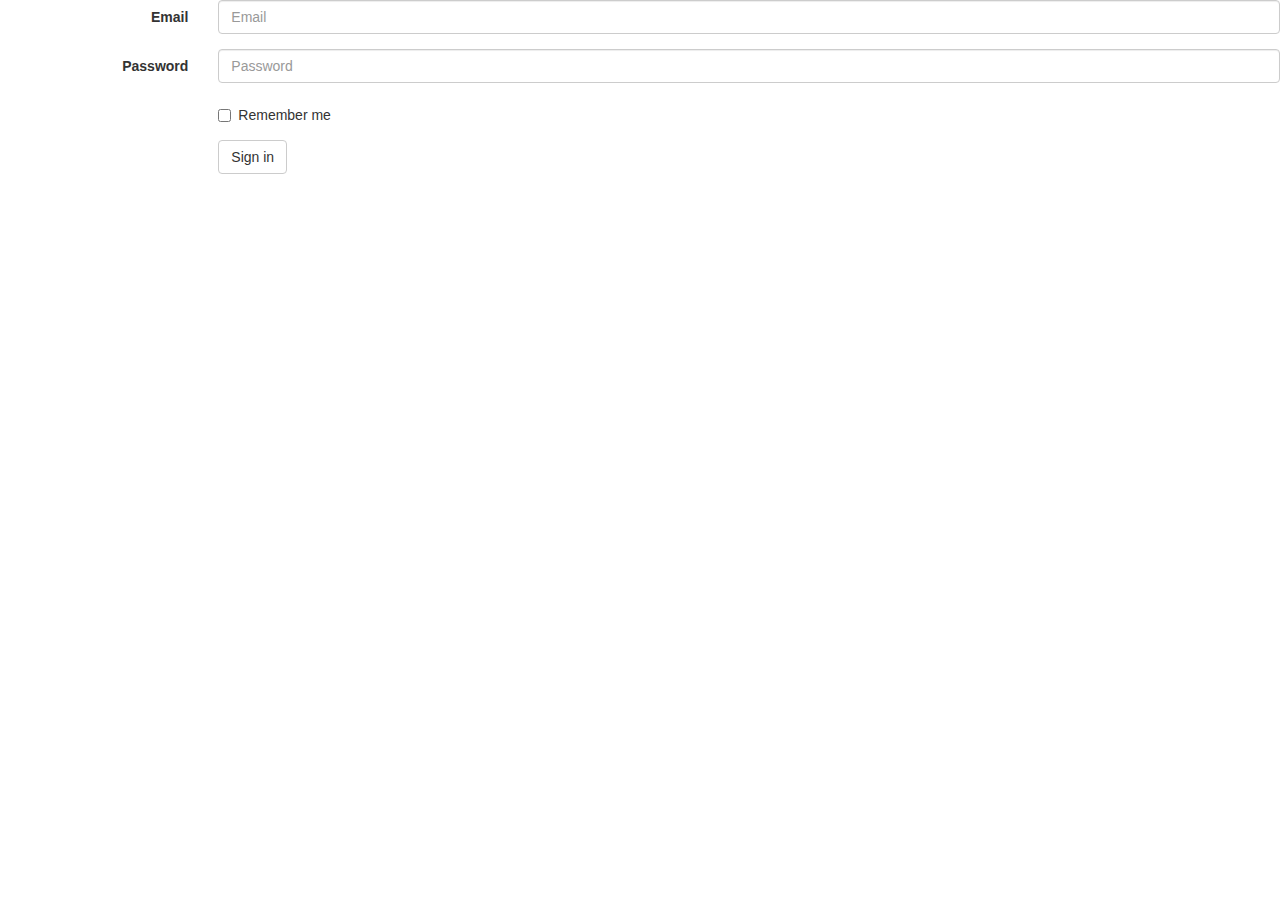
==== login.html @ 9c7678c5 "my first page" ====
<!DOCTYPE html>
<html>
<head>
<meta charset="uff-8">
<title>workshop</title>
<script href="js/bootstrap.min.js"></script>
<script href="js/jquery-1.12.1.min.js"></script>
<link href="css/bootstrap.min.css" rel="stylesheet">
</head>
<body>
<form class="form-horizontal">
  <div class="form-group">
    <label for="inputEmail3" class="col-sm-2 control-label">Email</label>
    <div class="col-sm-10">
      <input type="email" class="form-control" id="inputEmail3" placeholder="Email">
    </div>
  </div>
  <div class="form-group">
    <label for="inputPassword3" class="col-sm-2 control-label">Password</label>
    <div class="col-sm-10">
      <input type="password" class="form-control" id="inputPassword3" placeholder="Password">
    </div>
  </div>
  <div class="form-group">
    <div class="col-sm-offset-2 col-sm-10">
      <div class="checkbox">
        <label>
          <input type="checkbox"> Remember me
        </label>
      </div>
    </div>
  </div>
  <div class="form-group">
    <div class="col-sm-offset-2 col-sm-10">
      <button type="submit" class="btn btn-default">Sign in</button>
    </div>
  </div>
</form>
</body>
</html>
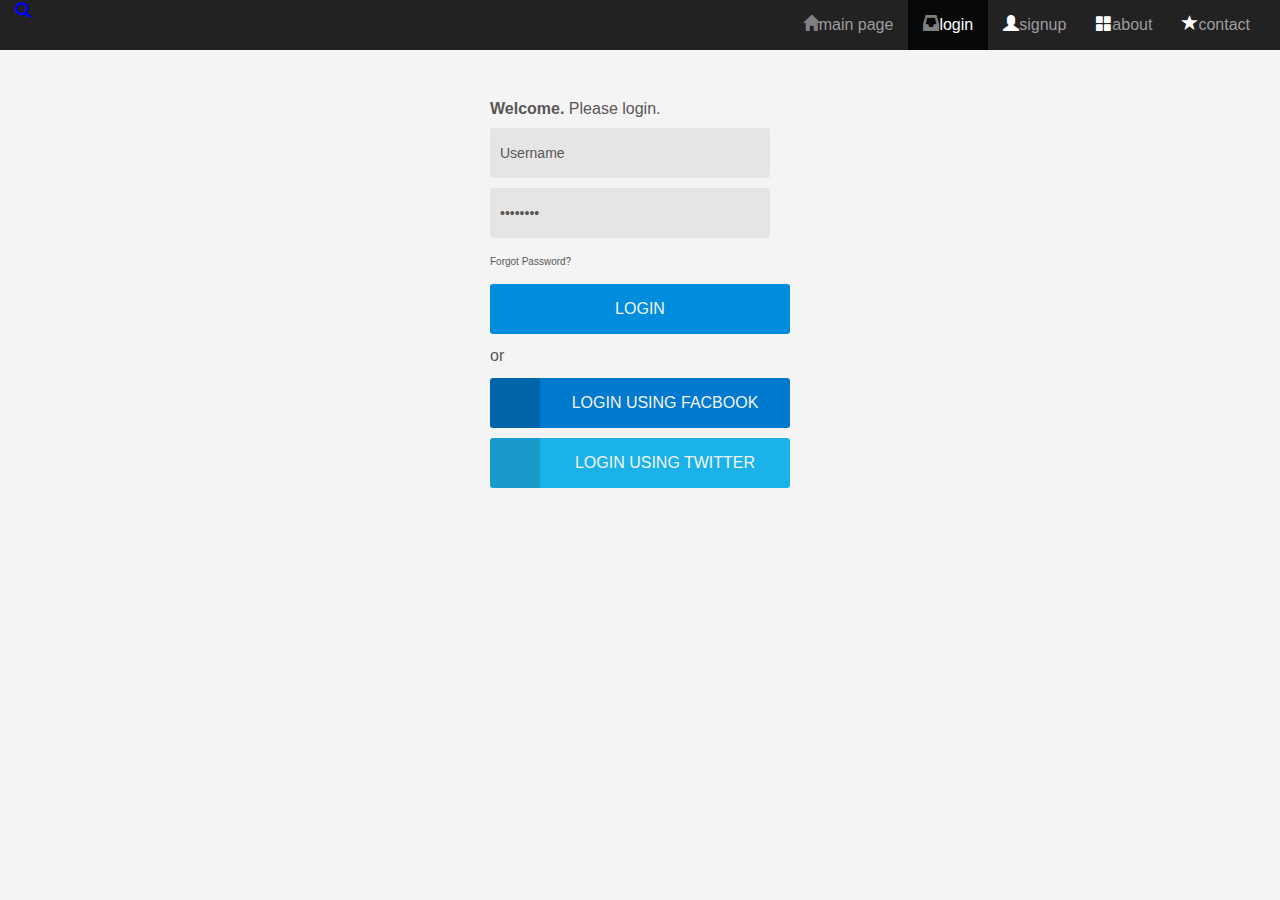
==== commit d488480f: "Added files via upload" ====
--- a/login.html
+++ b/login.html
@@ -7,34 +7,173 @@
 <script href="js/jquery-1.12.1.min.js"></script>
 <link href="css/bootstrap.min.css" rel="stylesheet">
 </head>
+<nav class="nav navbar-inverse">
+ <div class="container-fluid">
+<ul class="nav navbar-nav pull-right">
+<li><a href="file:///home/likewise-open/AMRITAVIDYA/u4cse15237/Desktop/bootstrap/bootstrap-3.3.6-dist/index.html"><span style="color:grey;" class="glyphicon glyphicon-home"></span>main page</a></li>
+<li class="active"><a href="file:///home/likewise-open/AMRITAVIDYA/u4cse15237/Desktop/bootstrap/bootstrap-3.3.6-dist/login.html"><span style="color:grey;" class="glyphicon glyphicon-inbox"></span>login</a></li>
+<li><a href="file:///home/likewise-open/AMRITAVIDYA/u4cse15237/Desktop/bootstrap/bootstrap-3.3.6-dist/signup.html"><span style="color:white;" class="glyphicon glyphicon-user"></span>signup</a></li>
+<li><a href="http://u4cse15237.blogspot.in/"><span style="color:white;" class="glyphicon glyphicon-th-large"></span>about</a></li>
+<li><a href="http://u4cse15237.blogspot.in/"><span style="color:white;" class="glyphicon glyphicon-star"></span>contact</a></li>
+</ul> 
+<span style="color:blue;" class="glyphicon glyphicon-search"></span>
+</div>
+</nav> 
 <body>
-<form class="form-horizontal">
-  <div class="form-group">
-    <label for="inputEmail3" class="col-sm-2 control-label">Email</label>
-    <div class="col-sm-10">
-      <input type="email" class="form-control" id="inputEmail3" placeholder="Email">
-    </div>
-  </div>
-  <div class="form-group">
-    <label for="inputPassword3" class="col-sm-2 control-label">Password</label>
-    <div class="col-sm-10">
-      <input type="password" class="form-control" id="inputPassword3" placeholder="Password">
-    </div>
-  </div>
-  <div class="form-group">
-    <div class="col-sm-offset-2 col-sm-10">
-      <div class="checkbox">
-        <label>
-          <input type="checkbox"> Remember me
-        </label>
-      </div>
-    </div>
-  </div>
-  <div class="form-group">
-    <div class="col-sm-offset-2 col-sm-10">
-      <button type="submit" class="btn btn-default">Sign in</button>
-    </div>
-  </div>
+
+
+
+<html>
+<head>
+<meta charset="utf-8">
+<title>Best Login Page design in html and css</title>
+<style type="text/css">
+body {
+background-color: #f4f4f4;
+color: #5a5656;
+font-family: 'Open Sans', Arial, Helvetica, sans-serif;
+font-size: 16px;
+line-height: 1.5em;
+}
+a { text-decoration: none; }
+h1 { font-size: 1em; }
+h1, p {
+margin-bottom: 10px;
+}
+strong {
+font-weight: bold;
+}
+.uppercase { text-transform: uppercase; }
+
+/* ---------- LOGIN ---------- */
+#login {
+margin: 50px auto;
+width: 300px;
+}
+form fieldset input[type="text"], input[type="password"] {
+background-color: #e5e5e5;
+border: none;
+border-radius: 3px;
+-moz-border-radius: 3px;
+-webkit-border-radius: 3px;
+color: #5a5656;
+font-family: 'Open Sans', Arial, Helvetica, sans-serif;
+font-size: 14px;
+height: 50px;
+outline: none;
+padding: 0px 10px;
+width: 280px;
+-webkit-appearance:none;
+}
+form fieldset input[type="submit"] {
+background-color: #008dde;
+border: none;
+border-radius: 3px;
+-moz-border-radius: 3px;
+-webkit-border-radius: 3px;
+color: #f4f4f4;
+cursor: pointer;
+font-family: 'Open Sans', Arial, Helvetica, sans-serif;
+height: 50px;
+text-transform: uppercase;
+width: 300px;
+-webkit-appearance:none;
+}
+form fieldset a {
+color: #5a5656;
+font-size: 10px;
+}
+form fieldset a:hover { text-decoration: underline; }
+.btn-round {
+background-color: #5a5656;
+border-radius: 50%;
+-moz-border-radius: 50%;
+-webkit-border-radius: 50%;
+color: #f4f4f4;
+display: block;
+font-size: 12px;
+height: 50px;
+line-height: 50px;
+margin: 30px 125px;
+text-align: center;
+text-transform: uppercase;
+width: 50px;
+}
+.facebook-before {
+background-color: #0064ab;
+border-radius: 3px 0px 0px 3px;
+-moz-border-radius: 3px 0px 0px 3px;
+-webkit-border-radius: 3px 0px 0px 3px;
+color: #f4f4f4;
+display: block;
+float: left;
+height: 50px;
+line-height: 50px;
+text-align: center;
+width: 50px;
+}
+.facebook {
+background-color: #0079ce;
+border: none;
+border-radius: 0px 3px 3px 0px;
+-moz-border-radius: 0px 3px 3px 0px;
+-webkit-border-radius: 0px 3px 3px 0px;
+color: #f4f4f4;
+cursor: pointer;
+height: 50px;
+text-transform: uppercase;
+width: 250px;
+}
+.twitter-before {
+background-color: #189bcb;
+border-radius: 3px 0px 0px 3px;
+-moz-border-radius: 3px 0px 0px 3px;
+-webkit-border-radius: 3px 0px 0px 3px;
+color: #f4f4f4;
+display: block;
+float: left;
+height: 50px;
+line-height: 50px;
+text-align: center;
+width: 50px;
+}
+.twitter {
+background-color: #1bb2e9;
+border: none;
+border-radius: 0px 3px 3px 0px;
+-moz-border-radius: 0px 3px 3px 0px;
+-webkit-border-radius: 0px 3px 3px 0px;
+color: #f4f4f4;
+cursor: pointer;
+height: 50px;
+text-transform: uppercase;
+width: 250px;
+}
+</style>
+</head>
+<body>
+<div id="login">
+<h1><strong>Welcome.</strong> Please login.</h1>
+<form action="javascript:void(0);" method="get">
+<fieldset>
+<p><input type="text" required value="Username" onBlur="if(this.value=='')this.value='Username'" onFocus="if(this.value=='Username')this.value='' "></p>
+<p><input type="password" required value="Password" onBlur="if(this.value=='')this.value='Password'" onFocus="if(this.value=='Password')this.value='' "></p>
+<p><a href="#">Forgot Password?</a></p>
+<p><input type="submit" value="Login"></p>
+</fieldset>
 </form>
+<p><span class="btn-square">or</span></p>
+<p>
+<a class="facebook-before"></a>
+<button class="facebook">Login Using Facbook</button>
+</p>
+<p>
+<a class="twitter-before"></a>
+<button class="twitter">Login Using Twitter</button>
+</p>
+</div> <!-- end login -->
+</body>
+</html>
+
 </body>
 </html>